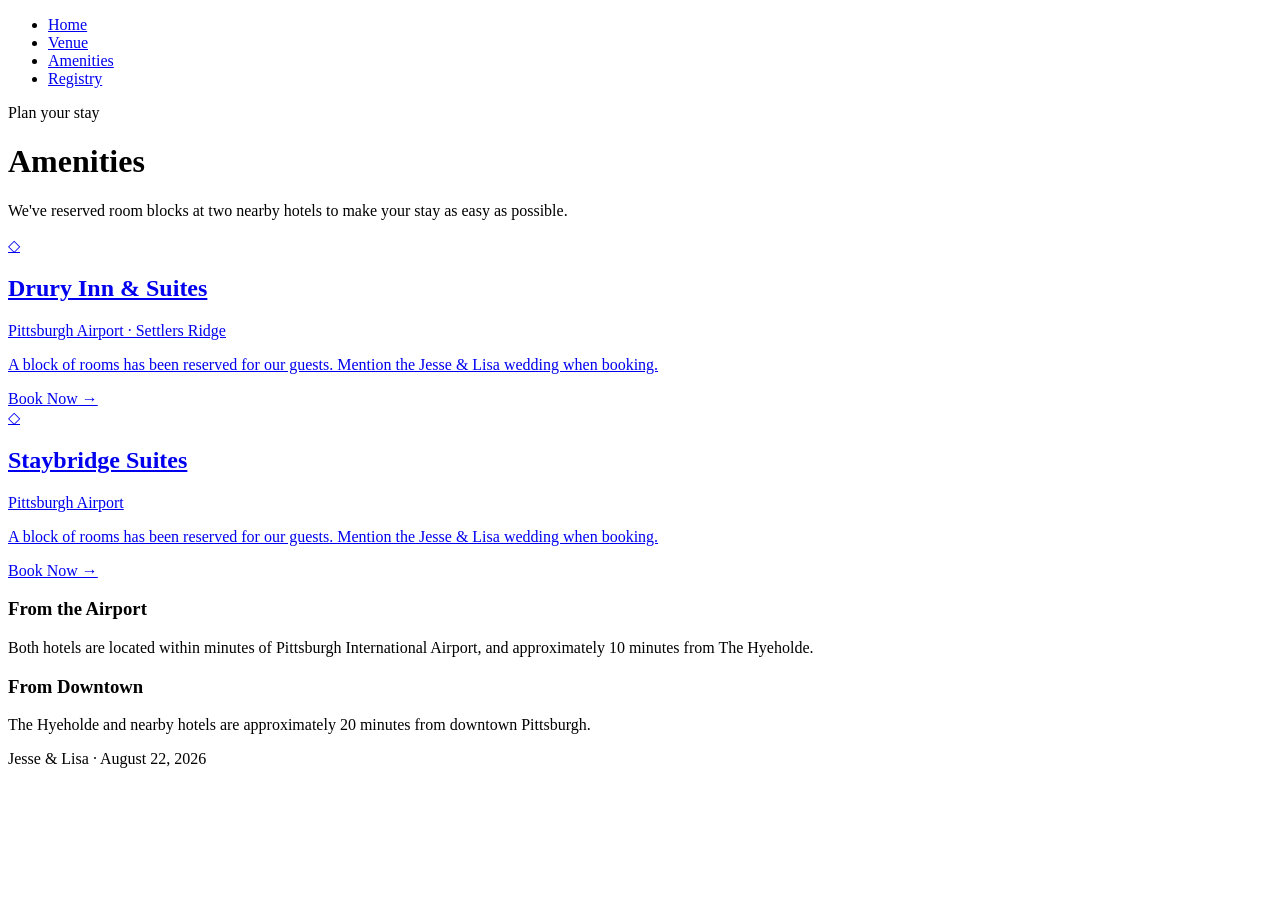
==== amenities/index.html @ c3fdc5cd "setup accomedations page" ====
<!DOCTYPE html>
<html lang="en">
<head>
  <meta charset="UTF-8" />
  <meta name="viewport" content="width=device-width, initial-scale=1.0"/>
  <title>Amenities — Jesse & Lisa</title>
  <link rel="stylesheet" href="/wedding/css/style.css" />
  <script src="/wedding/js/config.js"></script>
  <script src="/wedding/js/sparkles.js"></script>
</head>
<body data-wc-title="Amenities">

  <nav>
    <ul>
      <li><a href="/wedding">Home</a></li>
      <li><a href="/wedding/venue">Venue</a></li>
      <li><a href="/wedding/amenities" class="active">Amenities</a></li>
      <li><a href="/wedding/registry">Registry</a></li>
      <!-- RSVP temporarily disabled -->
    </ul>
  </nav>

  <main class="page-main">
    <header class="page-header">
      <p class="page-eyebrow">Plan your stay</p>
      <h1>Amenities</h1>
      <p class="page-subtitle">We've reserved room blocks at two nearby hotels to make your stay as easy as possible.</p>
    </header>

    <section class="amenities-hotels">

      <a href="https://www.druryhotels.com/locations/pittsburgh-pa/drury-inn-and-suites-pittsburgh-airport-settlers-ridge" target="_blank" class="hotel-card">
        <div class="hotel-card-inner">
          <div class="hotel-icon">◇</div>
          <div class="hotel-info">
            <h2>Drury Inn &amp; Suites</h2>
            <p class="hotel-location">Pittsburgh Airport · Settlers Ridge</p>
            <p class="hotel-desc">A block of rooms has been reserved for our guests. Mention the Jesse &amp; Lisa wedding when booking.</p>
          </div>
          <span class="hotel-link">Book Now →</span>
        </div>
      </a>

      <a href="https://www.ihg.com/staybridge/hotels/us/en/pittsburgh/pitsu/hoteldetail" target="_blank" class="hotel-card">
        <div class="hotel-card-inner">
          <div class="hotel-icon">◇</div>
          <div class="hotel-info">
            <h2>Staybridge Suites</h2>
            <p class="hotel-location">Pittsburgh Airport</p>
            <p class="hotel-desc">A block of rooms has been reserved for our guests. Mention the Jesse &amp; Lisa wedding when booking.</p>
          </div>
          <span class="hotel-link">Book Now →</span>
        </div>
      </a>

    </section>

    <section class="details-grid" style="margin-top: 1.5px;">
      <div class="detail-card">
        <h3>From the Airport</h3>
        <p>Both hotels are located within minutes of Pittsburgh International Airport, and approximately 10 minutes from The Hyeholde.</p>
      </div>
      <div class="detail-card">
        <h3>From Downtown</h3>
        <p>The Hyeholde and nearby hotels are approximately 20 minutes from downtown Pittsburgh.</p>
      </div>
    </section>

    <div class="page-cta">
      <!-- RSVP button temporarily disabled -->
    </div>
  </main>

  <footer>
    <p data-wc="footer">Jesse & Lisa · August 22, 2026</p>
  </footer>

</body>
</html>
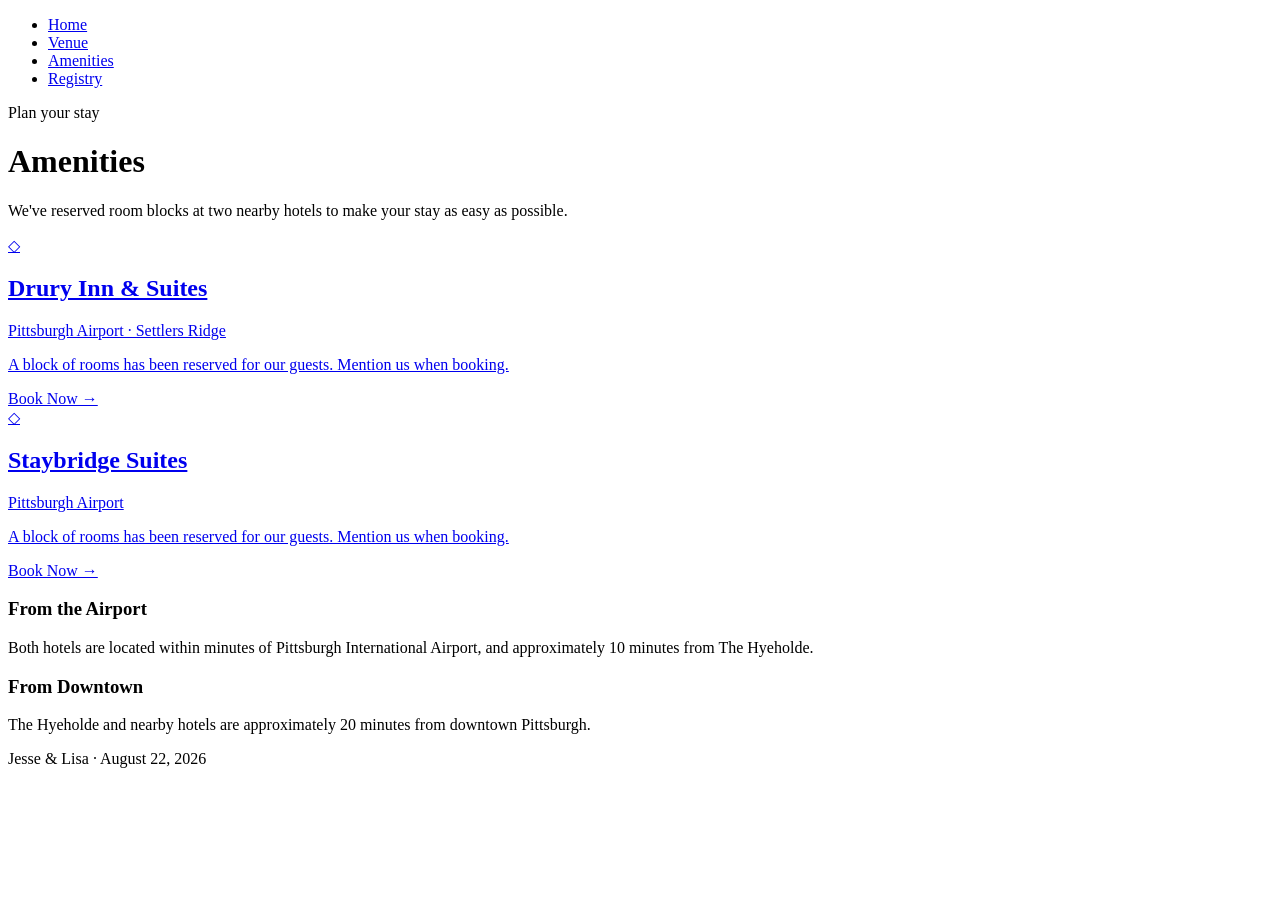
==== commit a8eb3385: "updated text" ====
--- a/amenities/index.html
+++ b/amenities/index.html
@@ -35,7 +35,7 @@
           <div class="hotel-info">
             <h2>Drury Inn &amp; Suites</h2>
             <p class="hotel-location">Pittsburgh Airport · Settlers Ridge</p>
-            <p class="hotel-desc">A block of rooms has been reserved for our guests. Mention the Jesse &amp; Lisa wedding when booking.</p>
+            <p class="hotel-desc">A block of rooms has been reserved for our guests. Mention us when booking.</p>
           </div>
           <span class="hotel-link">Book Now →</span>
         </div>
@@ -47,7 +47,7 @@
           <div class="hotel-info">
             <h2>Staybridge Suites</h2>
             <p class="hotel-location">Pittsburgh Airport</p>
-            <p class="hotel-desc">A block of rooms has been reserved for our guests. Mention the Jesse &amp; Lisa wedding when booking.</p>
+            <p class="hotel-desc">A block of rooms has been reserved for our guests. Mention us when booking.</p>
           </div>
           <span class="hotel-link">Book Now →</span>
         </div>
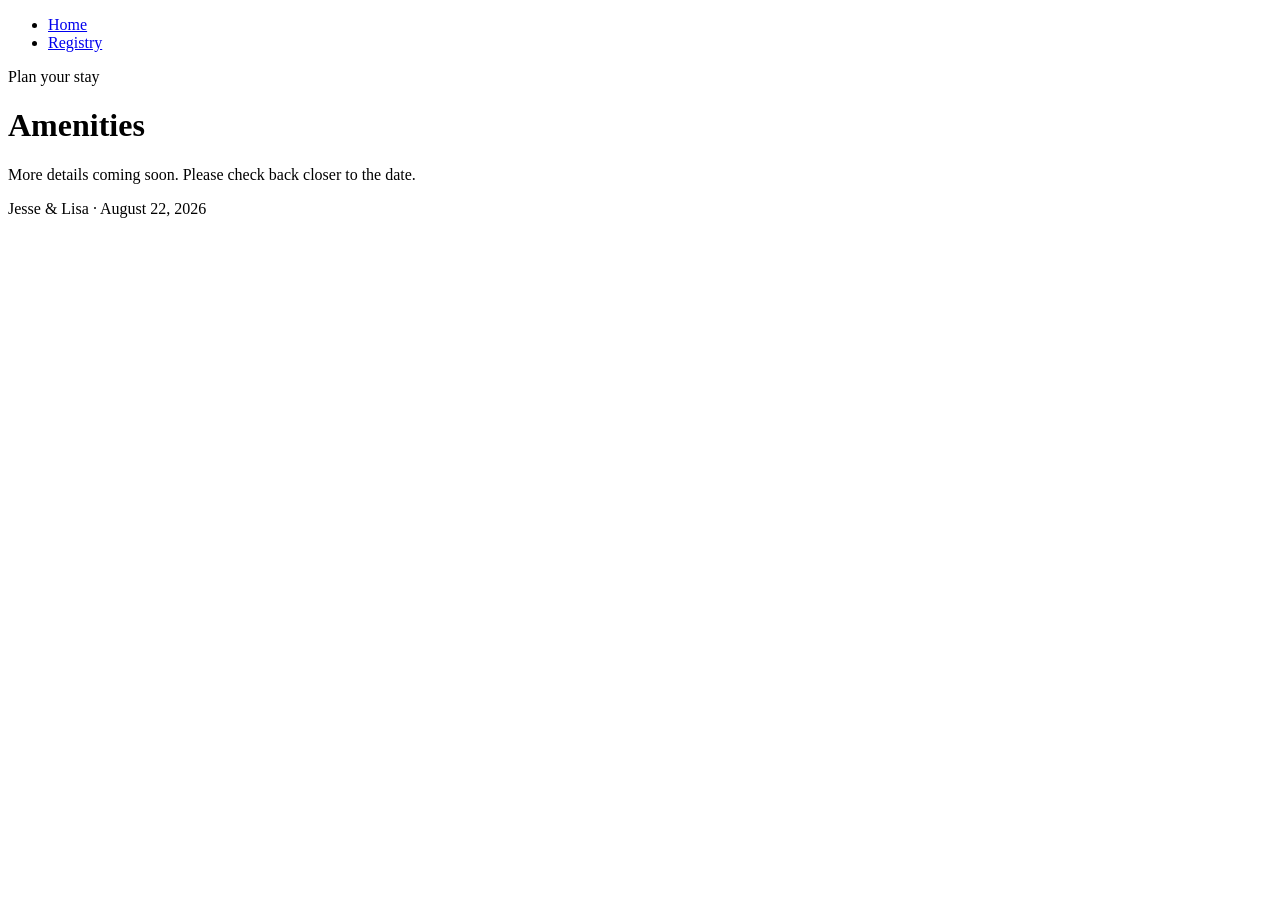
==== commit ca2786ab: "disabled venue and amenities pages" ====
--- a/amenities/index.html
+++ b/amenities/index.html
@@ -13,8 +13,8 @@
   <nav>
     <ul>
       <li><a href="/wedding">Home</a></li>
-      <li><a href="/wedding/venue">Venue</a></li>
-      <li><a href="/wedding/amenities" class="active">Amenities</a></li>
+      <!-- Venue temporarily disabled -->
+      <!-- Amenities temporarily disabled -->
       <li><a href="/wedding/registry">Registry</a></li>
       <!-- RSVP temporarily disabled -->
     </ul>
@@ -24,51 +24,8 @@
     <header class="page-header">
       <p class="page-eyebrow">Plan your stay</p>
       <h1>Amenities</h1>
-      <p class="page-subtitle">We've reserved room blocks at two nearby hotels to make your stay as easy as possible.</p>
+      <p class="page-subtitle">More details coming soon. Please check back closer to the date.</p>
     </header>
-
-    <section class="amenities-hotels">
-
-      <a href="https://www.druryhotels.com/locations/pittsburgh-pa/drury-inn-and-suites-pittsburgh-airport-settlers-ridge" target="_blank" class="hotel-card">
-        <div class="hotel-card-inner">
-          <div class="hotel-icon">◇</div>
-          <div class="hotel-info">
-            <h2>Drury Inn &amp; Suites</h2>
-            <p class="hotel-location">Pittsburgh Airport · Settlers Ridge</p>
-            <p class="hotel-desc">A block of rooms has been reserved for our guests. Mention us when booking.</p>
-          </div>
-          <span class="hotel-link">Book Now →</span>
-        </div>
-      </a>
-
-      <a href="https://www.ihg.com/staybridge/hotels/us/en/pittsburgh/pitsu/hoteldetail" target="_blank" class="hotel-card">
-        <div class="hotel-card-inner">
-          <div class="hotel-icon">◇</div>
-          <div class="hotel-info">
-            <h2>Staybridge Suites</h2>
-            <p class="hotel-location">Pittsburgh Airport</p>
-            <p class="hotel-desc">A block of rooms has been reserved for our guests. Mention us when booking.</p>
-          </div>
-          <span class="hotel-link">Book Now →</span>
-        </div>
-      </a>
-
-    </section>
-
-    <section class="details-grid" style="margin-top: 1.5px;">
-      <div class="detail-card">
-        <h3>From the Airport</h3>
-        <p>Both hotels are located within minutes of Pittsburgh International Airport, and approximately 10 minutes from The Hyeholde.</p>
-      </div>
-      <div class="detail-card">
-        <h3>From Downtown</h3>
-        <p>The Hyeholde and nearby hotels are approximately 20 minutes from downtown Pittsburgh.</p>
-      </div>
-    </section>
-
-    <div class="page-cta">
-      <!-- RSVP button temporarily disabled -->
-    </div>
   </main>
 
   <footer>
